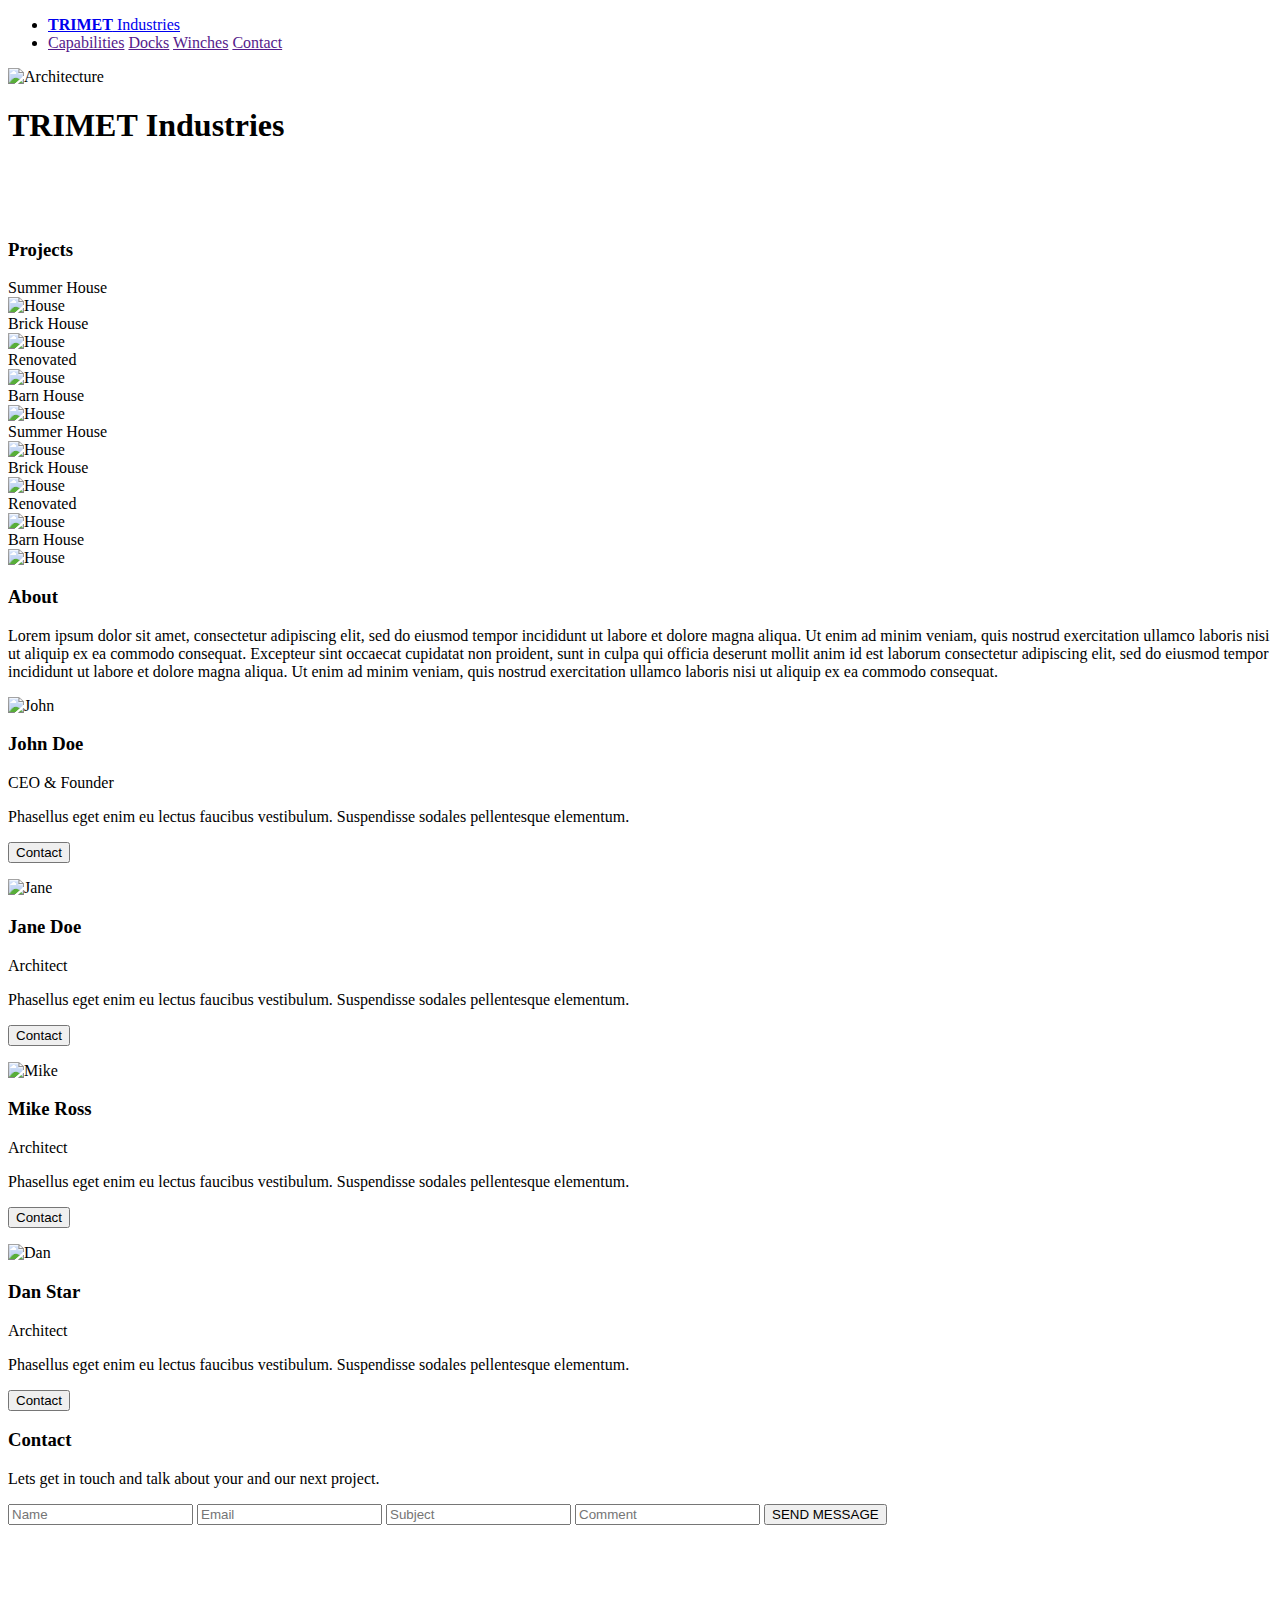
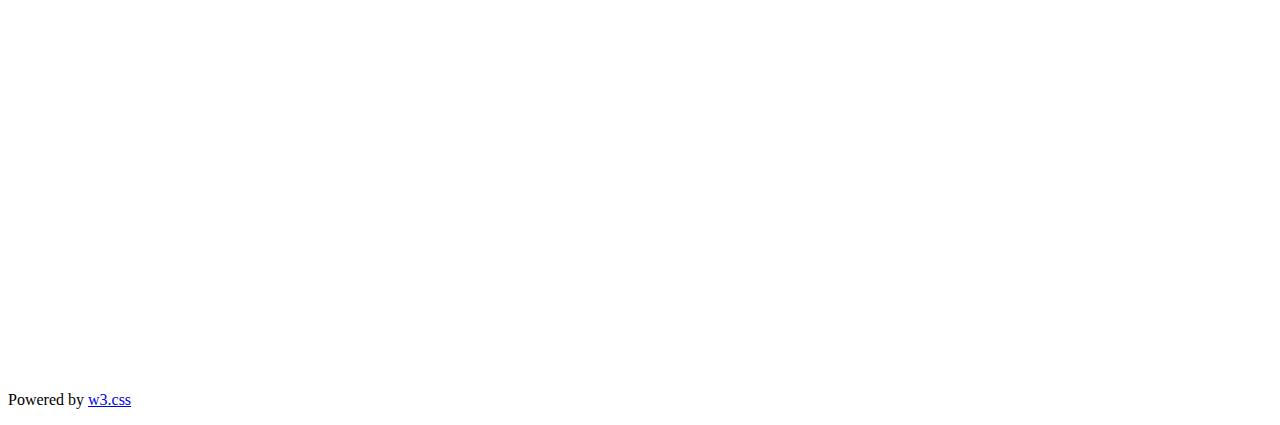
==== index.html @ 1dc971b7 "New home" ====
<!DOCTYPE html>
<html>
<title>TRIMET Industries</title>
<meta charset="UTF-8">
<meta name="viewport" content="width=device-width, initial-scale=1">
<link rel="stylesheet" href="http://www.w3schools.com/lib/w3.css">

<body>
    <!-- Navbar (sit on top) -->
    <div class="w3-top">
        <ul class="w3-navbar w3-white w3-wide w3-padding-8 w3-card-2">
            <li>
                <a href="index.html" class="w3-margin-left"><b class="w3-padding w3-black w3-opacity-min">TRIMET</b> Industries</a>
            </li>
            <!-- Float links to the right. Hide them on small screens -->
            <li class="w3-right w3-hide-small">
                <a href="" class="w3-left">Capabilities</a>
                <a href="" class="w3-left">Docks</a>
                <a href="" class="w3-left">Winches</a>
                <a href="" class="w3-left w3-margin-right">Contact</a>
            </li>
        </ul>
    </div>
    <!-- Header -->
    <header class="w3-display-container w3-content w3-wide" style="max-width:1500px;" id="home">
        <img class="w3-image" src="http://www.buildingekart.com/media/catalog/category/stock-photo-stack-of-steel-reinforcement-rods-for-construction-background-selective-focus-198948719_4.jpg" alt="Architecture" width="1500" height="800">
        <div class="w3-display-middle w3-margin-top w3-center">
            <h1 class="w3-xxlarge w3-text-white"><span class="w3-padding w3-black w3-opacity-min"><b>TRIMET</b></span> <span class="w3-hide-small w3-text-light-grey">Industries</span></h1>
            <p style="color: white">TRIMET IS COMMITTED TO MEETING, AND EXCEEDING ALL OF YOUR MANUFACTURING AND FABRICATION NEEDS THROUGH KNOWLEDGE AND EXPERIENCE! WE ARE DEDICATED TO PROVIDING ALL OF OUR CUSTOMERS WITH "QUALITY RIGHT ON TIME" BY PRODUCING AMERICAN-MADE PRODUCTS DESIGNED AND BUILT TO LAST.</p>
        </div>
    </header>
    <!-- Page content -->
    <div class="w3-content w3-padding" style="max-width:1564px">
        <!-- Project Section -->
        <div class="w3-container w3-padding-32" id="projects">
            <h3 class="w3-border-bottom w3-border-light-grey w3-padding-12">Projects</h3>
        </div>
        <div class="w3-row-padding">
            <div class="w3-col l3 m6 w3-margin-bottom">
                <div class="w3-display-container">
                    <div class="w3-display-topleft w3-black w3-padding">Summer House</div>
                    <img src="/w3images/house5.jpg" alt="House" style="width:100%">
                </div>
            </div>
            <div class="w3-col l3 m6 w3-margin-bottom">
                <div class="w3-display-container">
                    <div class="w3-display-topleft w3-black w3-padding">Brick House</div>
                    <img src="/w3images/house2.jpg" alt="House" style="width:100%">
                </div>
            </div>
            <div class="w3-col l3 m6 w3-margin-bottom">
                <div class="w3-display-container">
                    <div class="w3-display-topleft w3-black w3-padding">Renovated</div>
                    <img src="/w3images/house3.jpg" alt="House" style="width:100%">
                </div>
            </div>
            <div class="w3-col l3 m6 w3-margin-bottom">
                <div class="w3-display-container">
                    <div class="w3-display-topleft w3-black w3-padding">Barn House</div>
                    <img src="/w3images/house4.jpg" alt="House" style="width:100%">
                </div>
            </div>
        </div>
        <div class="w3-row-padding">
            <div class="w3-col l3 m6 w3-margin-bottom">
                <div class="w3-display-container">
                    <div class="w3-display-topleft w3-black w3-padding">Summer House</div>
                    <img src="/w3images/house2.jpg" alt="House" style="width:99%">
                </div>
            </div>
            <div class="w3-col l3 m6 w3-margin-bottom">
                <div class="w3-display-container">
                    <div class="w3-display-topleft w3-black w3-padding">Brick House</div>
                    <img src="/w3images/house5.jpg" alt="House" style="width:99%">
                </div>
            </div>
            <div class="w3-col l3 m6 w3-margin-bottom">
                <div class="w3-display-container">
                    <div class="w3-display-topleft w3-black w3-padding">Renovated</div>
                    <img src="/w3images/house4.jpg" alt="House" style="width:99%">
                </div>
            </div>
            <div class="w3-col l3 m6 w3-margin-bottom">
                <div class="w3-display-container">
                    <div class="w3-display-topleft w3-black w3-padding">Barn House</div>
                    <img src="/w3images/house3.jpg" alt="House" style="width:99%">
                </div>
            </div>
        </div>
        <!-- About Section -->
        <div class="w3-container w3-padding-32" id="about">
            <h3 class="w3-border-bottom w3-border-light-grey w3-padding-12">About</h3>
            <p>Lorem ipsum dolor sit amet, consectetur adipiscing elit, sed do eiusmod tempor incididunt ut labore et dolore magna aliqua. Ut enim ad minim veniam, quis nostrud exercitation ullamco laboris nisi ut aliquip ex ea commodo consequat. Excepteur sint occaecat cupidatat non proident, sunt in culpa qui officia deserunt mollit anim id est laborum consectetur adipiscing elit, sed do eiusmod tempor incididunt ut labore et dolore magna aliqua. Ut enim ad minim veniam, quis nostrud exercitation ullamco laboris nisi ut aliquip ex ea commodo consequat.
            </p>
        </div>
        <div class="w3-row-padding w3-grayscale">
            <div class="w3-col l3 m6 w3-margin-bottom">
                <img src="/w3images/team2.jpg" alt="John" style="width:100%">
                <h3>John Doe</h3>
                <p class="w3-opacity">CEO & Founder</p>
                <p>Phasellus eget enim eu lectus faucibus vestibulum. Suspendisse sodales pellentesque elementum.</p>
                <p>
                    <button class="w3-btn-block">Contact</button>
                </p>
            </div>
            <div class="w3-col l3 m6 w3-margin-bottom">
                <img src="/w3images/team1.jpg" alt="Jane" style="width:100%">
                <h3>Jane Doe</h3>
                <p class="w3-opacity">Architect</p>
                <p>Phasellus eget enim eu lectus faucibus vestibulum. Suspendisse sodales pellentesque elementum.</p>
                <p>
                    <button class="w3-btn-block">Contact</button>
                </p>
            </div>
            <div class="w3-col l3 m6 w3-margin-bottom">
                <img src="/w3images/team3.jpg" alt="Mike" style="width:100%">
                <h3>Mike Ross</h3>
                <p class="w3-opacity">Architect</p>
                <p>Phasellus eget enim eu lectus faucibus vestibulum. Suspendisse sodales pellentesque elementum.</p>
                <p>
                    <button class="w3-btn-block">Contact</button>
                </p>
            </div>
            <div class="w3-col l3 m6 w3-margin-bottom">
                <img src="/w3images/team4.jpg" alt="Dan" style="width:100%">
                <h3>Dan Star</h3>
                <p class="w3-opacity">Architect</p>
                <p>Phasellus eget enim eu lectus faucibus vestibulum. Suspendisse sodales pellentesque elementum.</p>
                <p>
                    <button class="w3-btn-block">Contact</button>
                </p>
            </div>
        </div>
        <!-- Contact Section -->
        <div class="w3-container w3-padding-32" id="contact">
            <h3 class="w3-border-bottom w3-border-light-grey w3-padding-12">Contact</h3>
            <p>Lets get in touch and talk about your and our next project.</p>
            <form action="form.asp" target="_blank">
                <input class="w3-input" type="text" placeholder="Name" required name="Name">
                <input class="w3-input w3-section" type="text" placeholder="Email" required name="Email">
                <input class="w3-input w3-section" type="text" placeholder="Subject" required name="Subject">
                <input class="w3-input w3-section" type="text" placeholder="Comment" required name="Comment">
                <button class="w3-btn w3-section" type="submit">
                    <i class="fa fa-paper-plane"></i> SEND MESSAGE
                </button>
            </form>
        </div>
        <!-- End page content -->
    </div>
    <!-- Google Map -->
    <div id="googleMap" class="w3-grayscale" style="width:100%;height:450px;"></div>
    <!-- Footer -->
    <footer class="w3-center w3-black w3-padding-16">
        <p>Powered by <a href="http://www.w3schools.com/w3css/default.asp" title="W3.CSS" target="_blank" class="w3-hover-text-green">w3.css</a></p>
    </footer>
    <!-- Add Google Maps -->
    <script src="https://maps.googleapis.com/maps/api/js"></script>
    <script>
    // Google Map Location
    var myCenter = new google.maps.LatLng(41.878114, -87.629798);

    function initialize() {
        var mapProp = {
            center: myCenter,
            zoom: 12,
            scrollwheel: false,
            draggable: false,
            mapTypeId: google.maps.MapTypeId.ROADMAP
        };

        var map = new google.maps.Map(document.getElementById("googleMap"), mapProp);

        var marker = new google.maps.Marker({
            position: myCenter,
        });

        marker.setMap(map);
    }

    google.maps.event.addDomListener(window, 'load', initialize);
    </script>
</body>

</html>
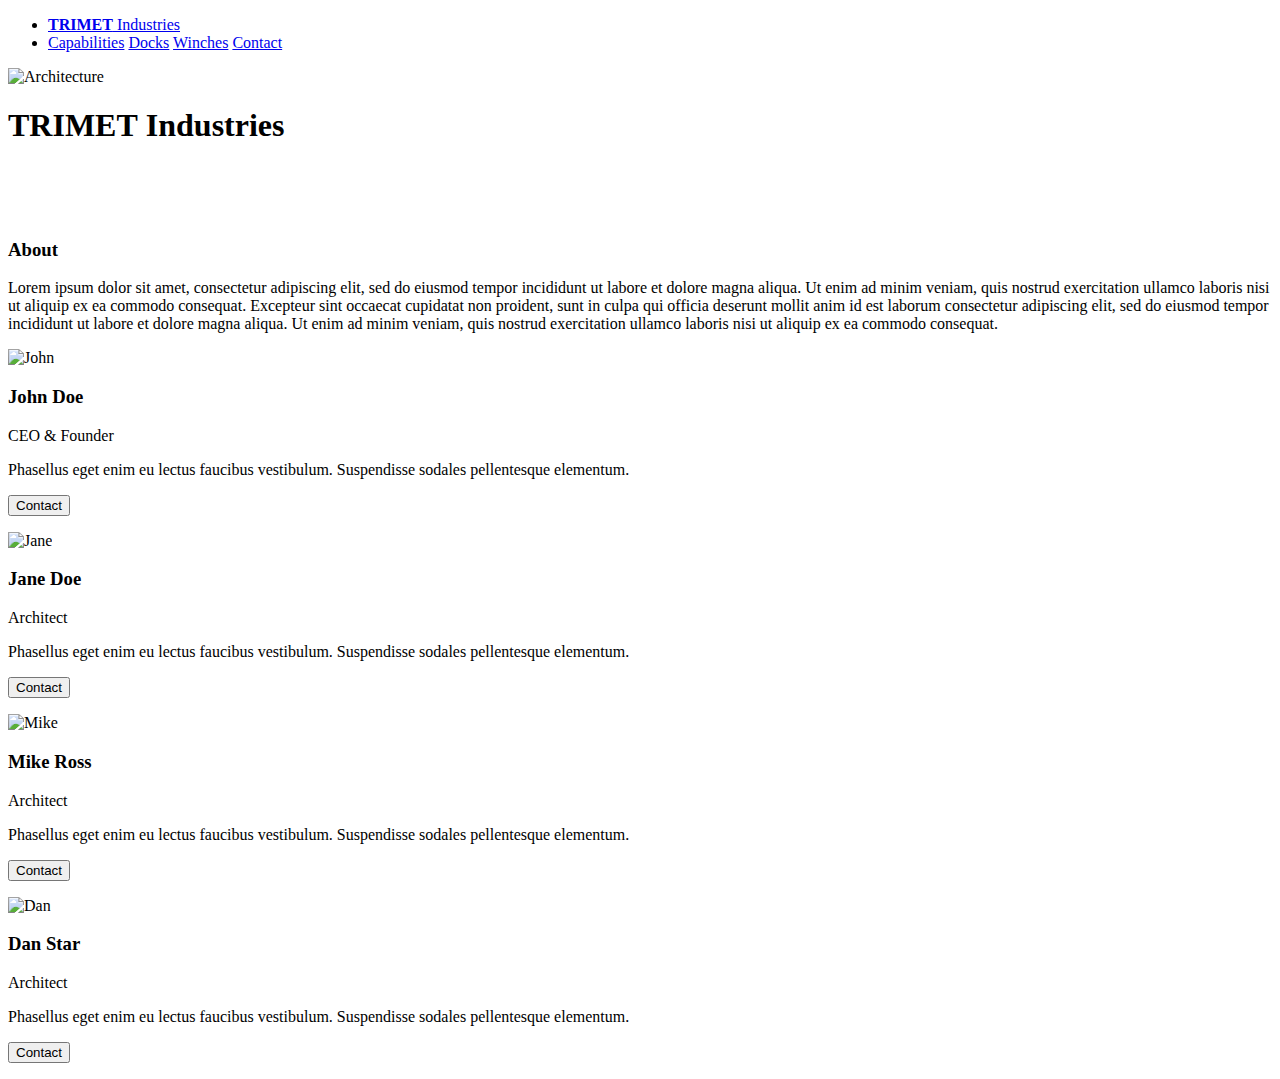
==== commit e1955f41: "added all pages" ====
--- a/index.html
+++ b/index.html
@@ -14,10 +14,10 @@
             </li>
             <!-- Float links to the right. Hide them on small screens -->
             <li class="w3-right w3-hide-small">
-                <a href="" class="w3-left">Capabilities</a>
-                <a href="" class="w3-left">Docks</a>
-                <a href="" class="w3-left">Winches</a>
-                <a href="" class="w3-left w3-margin-right">Contact</a>
+                <a href="capabilities.html" class="w3-left">Capabilities</a>
+                <a href="docks.html" class="w3-left">Docks</a>
+                <a href="winches.html" class="w3-left">Winches</a>
+                <a href="contact.html" class="w3-left w3-margin-right">Contact</a>
             </li>
         </ul>
     </div>
@@ -29,156 +29,50 @@
             <p style="color: white">TRIMET IS COMMITTED TO MEETING, AND EXCEEDING ALL OF YOUR MANUFACTURING AND FABRICATION NEEDS THROUGH KNOWLEDGE AND EXPERIENCE! WE ARE DEDICATED TO PROVIDING ALL OF OUR CUSTOMERS WITH "QUALITY RIGHT ON TIME" BY PRODUCING AMERICAN-MADE PRODUCTS DESIGNED AND BUILT TO LAST.</p>
         </div>
     </header>
-    <!-- Page content -->
-    <div class="w3-content w3-padding" style="max-width:1564px">
-        <!-- Project Section -->
-        <div class="w3-container w3-padding-32" id="projects">
-            <h3 class="w3-border-bottom w3-border-light-grey w3-padding-12">Projects</h3>
-        </div>
-        <div class="w3-row-padding">
-            <div class="w3-col l3 m6 w3-margin-bottom">
-                <div class="w3-display-container">
-                    <div class="w3-display-topleft w3-black w3-padding">Summer House</div>
-                    <img src="/w3images/house5.jpg" alt="House" style="width:100%">
-                </div>
-            </div>
-            <div class="w3-col l3 m6 w3-margin-bottom">
-                <div class="w3-display-container">
-                    <div class="w3-display-topleft w3-black w3-padding">Brick House</div>
-                    <img src="/w3images/house2.jpg" alt="House" style="width:100%">
-                </div>
-            </div>
-            <div class="w3-col l3 m6 w3-margin-bottom">
-                <div class="w3-display-container">
-                    <div class="w3-display-topleft w3-black w3-padding">Renovated</div>
-                    <img src="/w3images/house3.jpg" alt="House" style="width:100%">
-                </div>
-            </div>
-            <div class="w3-col l3 m6 w3-margin-bottom">
-                <div class="w3-display-container">
-                    <div class="w3-display-topleft w3-black w3-padding">Barn House</div>
-                    <img src="/w3images/house4.jpg" alt="House" style="width:100%">
-                </div>
-            </div>
-        </div>
-        <div class="w3-row-padding">
-            <div class="w3-col l3 m6 w3-margin-bottom">
-                <div class="w3-display-container">
-                    <div class="w3-display-topleft w3-black w3-padding">Summer House</div>
-                    <img src="/w3images/house2.jpg" alt="House" style="width:99%">
-                </div>
-            </div>
-            <div class="w3-col l3 m6 w3-margin-bottom">
-                <div class="w3-display-container">
-                    <div class="w3-display-topleft w3-black w3-padding">Brick House</div>
-                    <img src="/w3images/house5.jpg" alt="House" style="width:99%">
-                </div>
-            </div>
-            <div class="w3-col l3 m6 w3-margin-bottom">
-                <div class="w3-display-container">
-                    <div class="w3-display-topleft w3-black w3-padding">Renovated</div>
-                    <img src="/w3images/house4.jpg" alt="House" style="width:99%">
-                </div>
-            </div>
-            <div class="w3-col l3 m6 w3-margin-bottom">
-                <div class="w3-display-container">
-                    <div class="w3-display-topleft w3-black w3-padding">Barn House</div>
-                    <img src="/w3images/house3.jpg" alt="House" style="width:99%">
-                </div>
-            </div>
-        </div>
-        <!-- About Section -->
-        <div class="w3-container w3-padding-32" id="about">
-            <h3 class="w3-border-bottom w3-border-light-grey w3-padding-12">About</h3>
-            <p>Lorem ipsum dolor sit amet, consectetur adipiscing elit, sed do eiusmod tempor incididunt ut labore et dolore magna aliqua. Ut enim ad minim veniam, quis nostrud exercitation ullamco laboris nisi ut aliquip ex ea commodo consequat. Excepteur sint occaecat cupidatat non proident, sunt in culpa qui officia deserunt mollit anim id est laborum consectetur adipiscing elit, sed do eiusmod tempor incididunt ut labore et dolore magna aliqua. Ut enim ad minim veniam, quis nostrud exercitation ullamco laboris nisi ut aliquip ex ea commodo consequat.
+    <!-- About Section -->
+    <div class="w3-container w3-padding-32" id="about">
+        <h3 class="w3-border-bottom w3-border-light-grey w3-padding-12">About</h3>
+        <p>Lorem ipsum dolor sit amet, consectetur adipiscing elit, sed do eiusmod tempor incididunt ut labore et dolore magna aliqua. Ut enim ad minim veniam, quis nostrud exercitation ullamco laboris nisi ut aliquip ex ea commodo consequat. Excepteur sint occaecat cupidatat non proident, sunt in culpa qui officia deserunt mollit anim id est laborum consectetur adipiscing elit, sed do eiusmod tempor incididunt ut labore et dolore magna aliqua. Ut enim ad minim veniam, quis nostrud exercitation ullamco laboris nisi ut aliquip ex ea commodo consequat.
+        </p>
+    </div>
+    <div class="w3-row-padding w3-grayscale">
+        <div class="w3-col l3 m6 w3-margin-bottom">
+            <img src="/w3images/team2.jpg" alt="John" style="width:100%">
+            <h3>John Doe</h3>
+            <p class="w3-opacity">CEO & Founder</p>
+            <p>Phasellus eget enim eu lectus faucibus vestibulum. Suspendisse sodales pellentesque elementum.</p>
+            <p>
+                <button class="w3-btn-block">Contact</button>
             </p>
         </div>
-        <div class="w3-row-padding w3-grayscale">
-            <div class="w3-col l3 m6 w3-margin-bottom">
-                <img src="/w3images/team2.jpg" alt="John" style="width:100%">
-                <h3>John Doe</h3>
-                <p class="w3-opacity">CEO & Founder</p>
-                <p>Phasellus eget enim eu lectus faucibus vestibulum. Suspendisse sodales pellentesque elementum.</p>
-                <p>
-                    <button class="w3-btn-block">Contact</button>
-                </p>
-            </div>
-            <div class="w3-col l3 m6 w3-margin-bottom">
-                <img src="/w3images/team1.jpg" alt="Jane" style="width:100%">
-                <h3>Jane Doe</h3>
-                <p class="w3-opacity">Architect</p>
-                <p>Phasellus eget enim eu lectus faucibus vestibulum. Suspendisse sodales pellentesque elementum.</p>
-                <p>
-                    <button class="w3-btn-block">Contact</button>
-                </p>
-            </div>
-            <div class="w3-col l3 m6 w3-margin-bottom">
-                <img src="/w3images/team3.jpg" alt="Mike" style="width:100%">
-                <h3>Mike Ross</h3>
-                <p class="w3-opacity">Architect</p>
-                <p>Phasellus eget enim eu lectus faucibus vestibulum. Suspendisse sodales pellentesque elementum.</p>
-                <p>
-                    <button class="w3-btn-block">Contact</button>
-                </p>
-            </div>
-            <div class="w3-col l3 m6 w3-margin-bottom">
-                <img src="/w3images/team4.jpg" alt="Dan" style="width:100%">
-                <h3>Dan Star</h3>
-                <p class="w3-opacity">Architect</p>
-                <p>Phasellus eget enim eu lectus faucibus vestibulum. Suspendisse sodales pellentesque elementum.</p>
-                <p>
-                    <button class="w3-btn-block">Contact</button>
-                </p>
-            </div>
+        <div class="w3-col l3 m6 w3-margin-bottom">
+            <img src="/w3images/team1.jpg" alt="Jane" style="width:100%">
+            <h3>Jane Doe</h3>
+            <p class="w3-opacity">Architect</p>
+            <p>Phasellus eget enim eu lectus faucibus vestibulum. Suspendisse sodales pellentesque elementum.</p>
+            <p>
+                <button class="w3-btn-block">Contact</button>
+            </p>
         </div>
-        <!-- Contact Section -->
-        <div class="w3-container w3-padding-32" id="contact">
-            <h3 class="w3-border-bottom w3-border-light-grey w3-padding-12">Contact</h3>
-            <p>Lets get in touch and talk about your and our next project.</p>
-            <form action="form.asp" target="_blank">
-                <input class="w3-input" type="text" placeholder="Name" required name="Name">
-                <input class="w3-input w3-section" type="text" placeholder="Email" required name="Email">
-                <input class="w3-input w3-section" type="text" placeholder="Subject" required name="Subject">
-                <input class="w3-input w3-section" type="text" placeholder="Comment" required name="Comment">
-                <button class="w3-btn w3-section" type="submit">
-                    <i class="fa fa-paper-plane"></i> SEND MESSAGE
-                </button>
-            </form>
+        <div class="w3-col l3 m6 w3-margin-bottom">
+            <img src="/w3images/team3.jpg" alt="Mike" style="width:100%">
+            <h3>Mike Ross</h3>
+            <p class="w3-opacity">Architect</p>
+            <p>Phasellus eget enim eu lectus faucibus vestibulum. Suspendisse sodales pellentesque elementum.</p>
+            <p>
+                <button class="w3-btn-block">Contact</button>
+            </p>
         </div>
-        <!-- End page content -->
+        <div class="w3-col l3 m6 w3-margin-bottom">
+            <img src="/w3images/team4.jpg" alt="Dan" style="width:100%">
+            <h3>Dan Star</h3>
+            <p class="w3-opacity">Architect</p>
+            <p>Phasellus eget enim eu lectus faucibus vestibulum. Suspendisse sodales pellentesque elementum.</p>
+            <p>
+                <button class="w3-btn-block">Contact</button>
+            </p>
+        </div>
     </div>
-    <!-- Google Map -->
-    <div id="googleMap" class="w3-grayscale" style="width:100%;height:450px;"></div>
-    <!-- Footer -->
-    <footer class="w3-center w3-black w3-padding-16">
-        <p>Powered by <a href="http://www.w3schools.com/w3css/default.asp" title="W3.CSS" target="_blank" class="w3-hover-text-green">w3.css</a></p>
-    </footer>
-    <!-- Add Google Maps -->
-    <script src="https://maps.googleapis.com/maps/api/js"></script>
-    <script>
-    // Google Map Location
-    var myCenter = new google.maps.LatLng(41.878114, -87.629798);
-
-    function initialize() {
-        var mapProp = {
-            center: myCenter,
-            zoom: 12,
-            scrollwheel: false,
-            draggable: false,
-            mapTypeId: google.maps.MapTypeId.ROADMAP
-        };
-
-        var map = new google.maps.Map(document.getElementById("googleMap"), mapProp);
-
-        var marker = new google.maps.Marker({
-            position: myCenter,
-        });
-
-        marker.setMap(map);
-    }
-
-    google.maps.event.addDomListener(window, 'load', initialize);
-    </script>
 </body>
 
 </html>
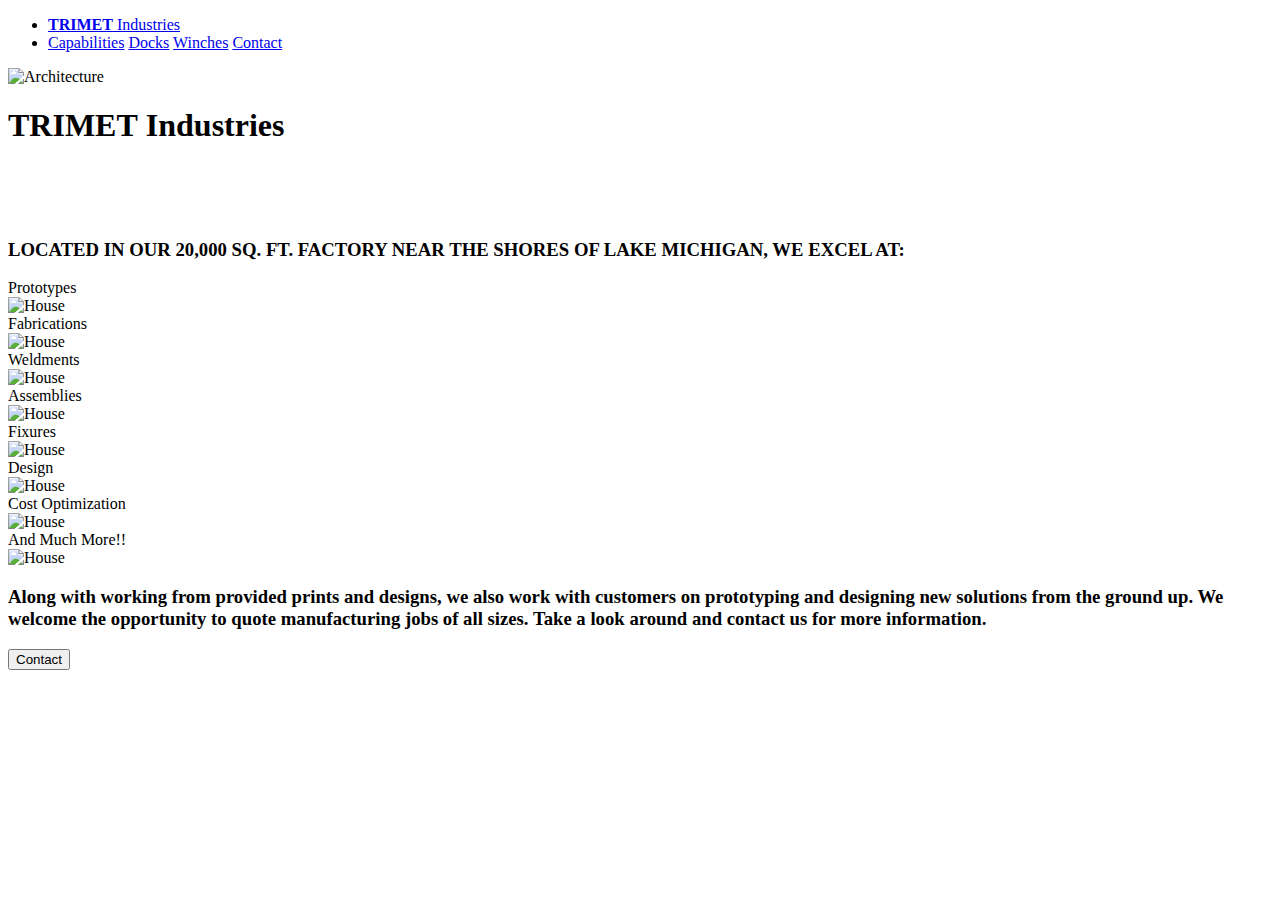
==== commit d5eec167: "home page + contact page work" ====
--- a/index.html
+++ b/index.html
@@ -4,6 +4,11 @@
 <meta charset="UTF-8">
 <meta name="viewport" content="width=device-width, initial-scale=1">
 <link rel="stylesheet" href="http://www.w3schools.com/lib/w3.css">
+<style>
+.align{
+    text-align: center;
+}
+</style>
 
 <body>
     <!-- Navbar (sit on top) -->
@@ -22,57 +27,84 @@
         </ul>
     </div>
     <!-- Header -->
-    <header class="w3-display-container w3-content w3-wide" style="max-width:1500px;" id="home">
+    <header class="w3-display-container w3-content w3-wide" style="max-width:1500px;">
         <img class="w3-image" src="http://www.buildingekart.com/media/catalog/category/stock-photo-stack-of-steel-reinforcement-rods-for-construction-background-selective-focus-198948719_4.jpg" alt="Architecture" width="1500" height="800">
         <div class="w3-display-middle w3-margin-top w3-center">
             <h1 class="w3-xxlarge w3-text-white"><span class="w3-padding w3-black w3-opacity-min"><b>TRIMET</b></span> <span class="w3-hide-small w3-text-light-grey">Industries</span></h1>
             <p style="color: white">TRIMET IS COMMITTED TO MEETING, AND EXCEEDING ALL OF YOUR MANUFACTURING AND FABRICATION NEEDS THROUGH KNOWLEDGE AND EXPERIENCE! WE ARE DEDICATED TO PROVIDING ALL OF OUR CUSTOMERS WITH "QUALITY RIGHT ON TIME" BY PRODUCING AMERICAN-MADE PRODUCTS DESIGNED AND BUILT TO LAST.</p>
         </div>
     </header>
-    <!-- About Section -->
-    <div class="w3-container w3-padding-32" id="about">
-        <h3 class="w3-border-bottom w3-border-light-grey w3-padding-12">About</h3>
-        <p>Lorem ipsum dolor sit amet, consectetur adipiscing elit, sed do eiusmod tempor incididunt ut labore et dolore magna aliqua. Ut enim ad minim veniam, quis nostrud exercitation ullamco laboris nisi ut aliquip ex ea commodo consequat. Excepteur sint occaecat cupidatat non proident, sunt in culpa qui officia deserunt mollit anim id est laborum consectetur adipiscing elit, sed do eiusmod tempor incididunt ut labore et dolore magna aliqua. Ut enim ad minim veniam, quis nostrud exercitation ullamco laboris nisi ut aliquip ex ea commodo consequat.
-        </p>
+    <!-- Page content -->
+    <div class="w3-content w3-padding" style="max-width:1564px">
+        <!-- Project Section -->
+        <div class="w3-container w3-padding-32" id="projects">
+            <h3 class="w3-border-bottom w3-border-light-grey w3-padding-12">LOCATED IN OUR 20,000 SQ. FT. FACTORY NEAR THE SHORES OF LAKE MICHIGAN, WE EXCEL AT:</h3>
+        </div>
+        <div class="w3-row-padding">
+            <div class="w3-col l3 m6 w3-margin-bottom">
+                <div class="w3-display-container">
+                    <div class="w3-display-topleft w3-black w3-padding">Prototypes</div>
+                    <img src="/w3images/house5.jpg" alt="House" style="width:100%">
+                </div>
+            </div>
+            <div class="w3-col l3 m6 w3-margin-bottom">
+                <div class="w3-display-container">
+                    <div class="w3-display-topleft w3-black w3-padding">Fabrications</div>
+                    <img src="/w3images/house2.jpg" alt="House" style="width:100%">
+                </div>
+            </div>
+            <div class="w3-col l3 m6 w3-margin-bottom">
+                <div class="w3-display-container">
+                    <div class="w3-display-topleft w3-black w3-padding">Weldments</div>
+                    <img src="/w3images/house3.jpg" alt="House" style="width:100%">
+                </div>
+            </div>
+            <div class="w3-col l3 m6 w3-margin-bottom">
+                <div class="w3-display-container">
+                    <div class="w3-display-topleft w3-black w3-padding">Assemblies</div>
+                    <img src="/w3images/house4.jpg" alt="House" style="width:100%">
+                </div>
+            </div>
+        </div>
+        <div class="w3-row-padding">
+            <div class="w3-col l3 m6 w3-margin-bottom">
+                <div class="w3-display-container">
+                    <div class="w3-display-topleft w3-black w3-padding">Fixures</div>
+                    <img src="/w3images/house2.jpg" alt="House" style="width:99%">
+                </div>
+            </div>
+            <div class="w3-col l3 m6 w3-margin-bottom">
+                <div class="w3-display-container">
+                    <div class="w3-display-topleft w3-black w3-padding">Design</div>
+                    <img src="/w3images/house5.jpg" alt="House" style="width:99%">
+                </div>
+            </div>
+            <div class="w3-col l3 m6 w3-margin-bottom">
+                <div class="w3-display-container">
+                    <div class="w3-display-topleft w3-black w3-padding">Cost Optimization</div>
+                    <img src="/w3images/house4.jpg" alt="House" style="width:99%">
+                </div>
+            </div>
+            <div class="w3-col l3 m6 w3-margin-bottom">
+                <div class="w3-display-container">
+                    <div class="w3-display-topleft w3-black w3-padding">And Much More!!</div>
+                    <img src="/w3images/house3.jpg" alt="House" style="width:99%">
+                </div>
+            </div>
+        </div>
     </div>
-    <div class="w3-row-padding w3-grayscale">
-        <div class="w3-col l3 m6 w3-margin-bottom">
-            <img src="/w3images/team2.jpg" alt="John" style="width:100%">
-            <h3>John Doe</h3>
-            <p class="w3-opacity">CEO & Founder</p>
-            <p>Phasellus eget enim eu lectus faucibus vestibulum. Suspendisse sodales pellentesque elementum.</p>
-            <p>
-                <button class="w3-btn-block">Contact</button>
-            </p>
-        </div>
-        <div class="w3-col l3 m6 w3-margin-bottom">
-            <img src="/w3images/team1.jpg" alt="Jane" style="width:100%">
-            <h3>Jane Doe</h3>
-            <p class="w3-opacity">Architect</p>
-            <p>Phasellus eget enim eu lectus faucibus vestibulum. Suspendisse sodales pellentesque elementum.</p>
-            <p>
-                <button class="w3-btn-block">Contact</button>
-            </p>
-        </div>
-        <div class="w3-col l3 m6 w3-margin-bottom">
-            <img src="/w3images/team3.jpg" alt="Mike" style="width:100%">
-            <h3>Mike Ross</h3>
-            <p class="w3-opacity">Architect</p>
-            <p>Phasellus eget enim eu lectus faucibus vestibulum. Suspendisse sodales pellentesque elementum.</p>
-            <p>
-                <button class="w3-btn-block">Contact</button>
-            </p>
-        </div>
-        <div class="w3-col l3 m6 w3-margin-bottom">
-            <img src="/w3images/team4.jpg" alt="Dan" style="width:100%">
-            <h3>Dan Star</h3>
-            <p class="w3-opacity">Architect</p>
-            <p>Phasellus eget enim eu lectus faucibus vestibulum. Suspendisse sodales pellentesque elementum.</p>
-            <p>
-                <button class="w3-btn-block">Contact</button>
-            </p>
+    <div class="w3-content w3-padding" style="max-width:1564px">
+        <!-- Project Section -->
+        <div class="w3-container w3-padding-32" id="projects">
+            <h3 class="w3-border-top w3-border-light-grey  w3-padding-12 w3-center">Along with working from provided prints and designs, we also work with customers on prototyping and designing new solutions from the ground up. We welcome the opportunity to quote manufacturing jobs of all sizes. Take a look around and contact us for more information.</h3>
+            <button onclick="toContact()" class="w3-border-bottom w3-btn align">Contact</button>
         </div>
     </div>
 </body>
+<script>
+    function toContact() {
+        window.open("contact.html", "_self");
+    }
+</script>
 
 </html>
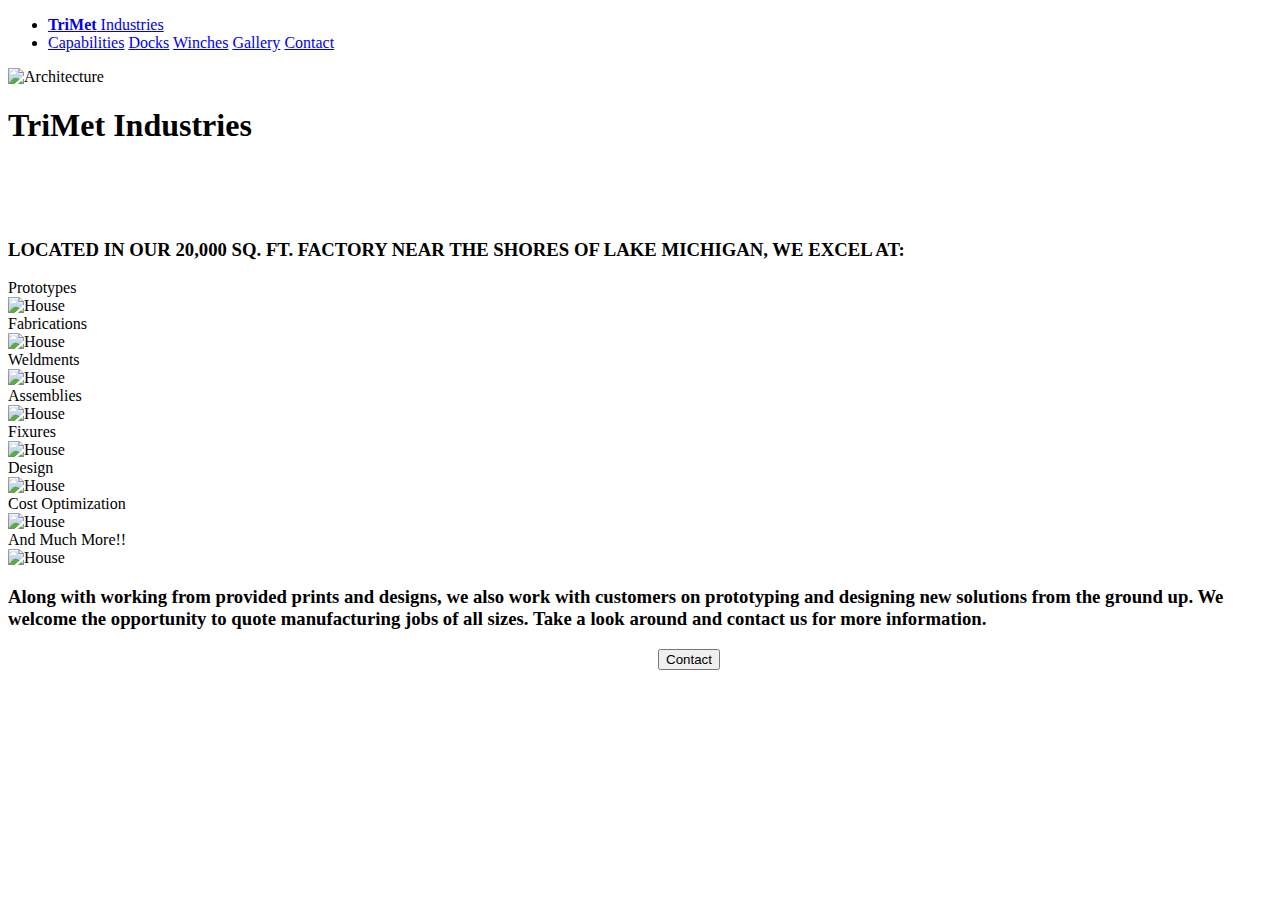
==== commit 5d9a837a: "Several Different changes" ====
--- a/index.html
+++ b/index.html
@@ -1,12 +1,12 @@
 <!DOCTYPE html>
 <html>
-<title>TRIMET Industries</title>
+<title>TriMet Industries</title>
 <meta charset="UTF-8">
 <meta name="viewport" content="width=device-width, initial-scale=1">
 <link rel="stylesheet" href="http://www.w3schools.com/lib/w3.css">
 <style>
-.align{
-    text-align: center;
+.margin-contactbutton {
+    margin-left: 650px;
 }
 </style>
 
@@ -15,13 +15,14 @@
     <div class="w3-top">
         <ul class="w3-navbar w3-white w3-wide w3-padding-8 w3-card-2">
             <li>
-                <a href="index.html" class="w3-margin-left"><b class="w3-padding w3-black w3-opacity-min">TRIMET</b> Industries</a>
+                <a href="index.html" class="w3-margin-left"><b class="w3-padding w3-black w3-opacity-min">TriMet</b> Industries</a>
             </li>
             <!-- Float links to the right. Hide them on small screens -->
             <li class="w3-right w3-hide-small">
                 <a href="capabilities.html" class="w3-left">Capabilities</a>
                 <a href="docks.html" class="w3-left">Docks</a>
                 <a href="winches.html" class="w3-left">Winches</a>
+                <a href="gallery.html" class="w3-left">Gallery</a>
                 <a href="contact.html" class="w3-left w3-margin-right">Contact</a>
             </li>
         </ul>
@@ -30,7 +31,7 @@
     <header class="w3-display-container w3-content w3-wide" style="max-width:1500px;">
         <img class="w3-image" src="http://www.buildingekart.com/media/catalog/category/stock-photo-stack-of-steel-reinforcement-rods-for-construction-background-selective-focus-198948719_4.jpg" alt="Architecture" width="1500" height="800">
         <div class="w3-display-middle w3-margin-top w3-center">
-            <h1 class="w3-xxlarge w3-text-white"><span class="w3-padding w3-black w3-opacity-min"><b>TRIMET</b></span> <span class="w3-hide-small w3-text-light-grey">Industries</span></h1>
+            <h1 class="w3-xxlarge w3-text-white"><span class="w3-padding w3-black w3-opacity-min"><b>TriMet</b></span> <span class="w3-hide-small w3-text-light-grey">Industries</span></h1>
             <p style="color: white">TRIMET IS COMMITTED TO MEETING, AND EXCEEDING ALL OF YOUR MANUFACTURING AND FABRICATION NEEDS THROUGH KNOWLEDGE AND EXPERIENCE! WE ARE DEDICATED TO PROVIDING ALL OF OUR CUSTOMERS WITH "QUALITY RIGHT ON TIME" BY PRODUCING AMERICAN-MADE PRODUCTS DESIGNED AND BUILT TO LAST.</p>
         </div>
     </header>
@@ -44,52 +45,47 @@
             <div class="w3-col l3 m6 w3-margin-bottom">
                 <div class="w3-display-container">
                     <div class="w3-display-topleft w3-black w3-padding">Prototypes</div>
-                    <img src="/w3images/house5.jpg" alt="House" style="width:100%">
+                    <img src="http://cdn.wonderfulengineering.com/wp-content/uploads/2014/03/engineering-pictures-8.jpg" alt="House" style="width:100%; height: 332px">
                 </div>
             </div>
             <div class="w3-col l3 m6 w3-margin-bottom">
                 <div class="w3-display-container">
                     <div class="w3-display-topleft w3-black w3-padding">Fabrications</div>
-                    <img src="/w3images/house2.jpg" alt="House" style="width:100%">
+                    <img src="http://cdn.wonderfulengineering.com/wp-content/uploads/2014/03/engineering-pictures-8.jpg" alt="House" style="width:100%; height: 332px">
                 </div>
             </div>
             <div class="w3-col l3 m6 w3-margin-bottom">
                 <div class="w3-display-container">
                     <div class="w3-display-topleft w3-black w3-padding">Weldments</div>
-                    <img src="/w3images/house3.jpg" alt="House" style="width:100%">
+                    <img src="http://cdn.wonderfulengineering.com/wp-content/uploads/2014/03/engineering-pictures-8.jpg" alt="House" style="width:100%; height: 332px">
                 </div>
             </div>
             <div class="w3-col l3 m6 w3-margin-bottom">
                 <div class="w3-display-container">
                     <div class="w3-display-topleft w3-black w3-padding">Assemblies</div>
-                    <img src="/w3images/house4.jpg" alt="House" style="width:100%">
-                </div>
+                    <img src="http://cdn.wonderfulengineering.com/wp-content/uploads/2014/03/engineering-pictures-8.jpg" alt="House" style="width:100%; height: 332px"> </div>
             </div>
         </div>
         <div class="w3-row-padding">
             <div class="w3-col l3 m6 w3-margin-bottom">
                 <div class="w3-display-container">
                     <div class="w3-display-topleft w3-black w3-padding">Fixures</div>
-                    <img src="/w3images/house2.jpg" alt="House" style="width:99%">
-                </div>
+                    <img src="http://cdn.wonderfulengineering.com/wp-content/uploads/2014/03/engineering-pictures-8.jpg" alt="House" style="width:100%; height: 332px"> </div>
             </div>
             <div class="w3-col l3 m6 w3-margin-bottom">
                 <div class="w3-display-container">
                     <div class="w3-display-topleft w3-black w3-padding">Design</div>
-                    <img src="/w3images/house5.jpg" alt="House" style="width:99%">
-                </div>
+                    <img src="http://cdn.wonderfulengineering.com/wp-content/uploads/2014/03/engineering-pictures-8.jpg" alt="House" style="width:100%; height: 332px"> </div>
             </div>
             <div class="w3-col l3 m6 w3-margin-bottom">
                 <div class="w3-display-container">
                     <div class="w3-display-topleft w3-black w3-padding">Cost Optimization</div>
-                    <img src="/w3images/house4.jpg" alt="House" style="width:99%">
-                </div>
+                    <img src="http://cdn.wonderfulengineering.com/wp-content/uploads/2014/03/engineering-pictures-8.jpg" alt="House" style="width:100%; height: 332px"> </div>
             </div>
             <div class="w3-col l3 m6 w3-margin-bottom">
                 <div class="w3-display-container">
                     <div class="w3-display-topleft w3-black w3-padding">And Much More!!</div>
-                    <img src="/w3images/house3.jpg" alt="House" style="width:99%">
-                </div>
+                    <img src="http://cdn.wonderfulengineering.com/wp-content/uploads/2014/03/engineering-pictures-8.jpg" alt="House" style="width:100%; height: 332px"> </div>
             </div>
         </div>
     </div>
@@ -97,14 +93,14 @@
         <!-- Project Section -->
         <div class="w3-container w3-padding-32" id="projects">
             <h3 class="w3-border-top w3-border-light-grey  w3-padding-12 w3-center">Along with working from provided prints and designs, we also work with customers on prototyping and designing new solutions from the ground up. We welcome the opportunity to quote manufacturing jobs of all sizes. Take a look around and contact us for more information.</h3>
-            <button onclick="toContact()" class="w3-border-bottom w3-btn align">Contact</button>
+            <button onclick="toContact()" class="w3-border-bottom w3-btn margin-contactbutton">Contact</button>
         </div>
     </div>
 </body>
 <script>
-    function toContact() {
-        window.open("contact.html", "_self");
-    }
+function toContact() {
+    window.open("contact.html", "_self");
+}
 </script>
 
 </html>
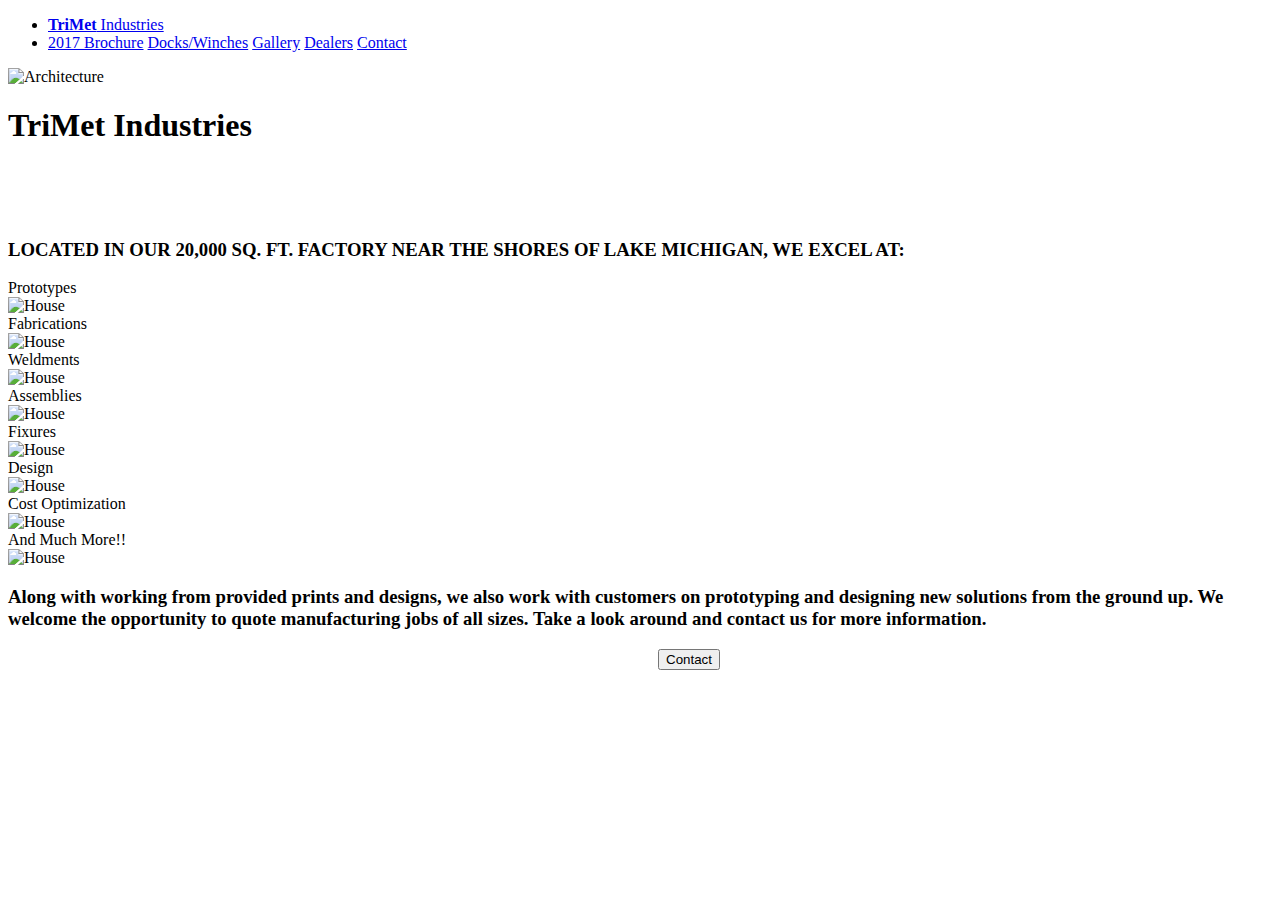
==== commit 9d9e3f05: "Major changes all over" ====
--- a/index.html
+++ b/index.html
@@ -19,10 +19,10 @@
             </li>
             <!-- Float links to the right. Hide them on small screens -->
             <li class="w3-right w3-hide-small">
-                <a href="capabilities.html" class="w3-left">Capabilities</a>
-                <a href="docks.html" class="w3-left">Docks</a>
-                <a href="winches.html" class="w3-left">Winches</a>
+                <a href="brochure.html" class="w3-left">2017 Brochure</a>
+                <a href="docks-winches.html" class="w3-left">Docks/Winches</a>
                 <a href="gallery.html" class="w3-left">Gallery</a>
+                <a href="dealers.html" class="w3-left">Dealers</a>
                 <a href="contact.html" class="w3-left w3-margin-right">Contact</a>
             </li>
         </ul>
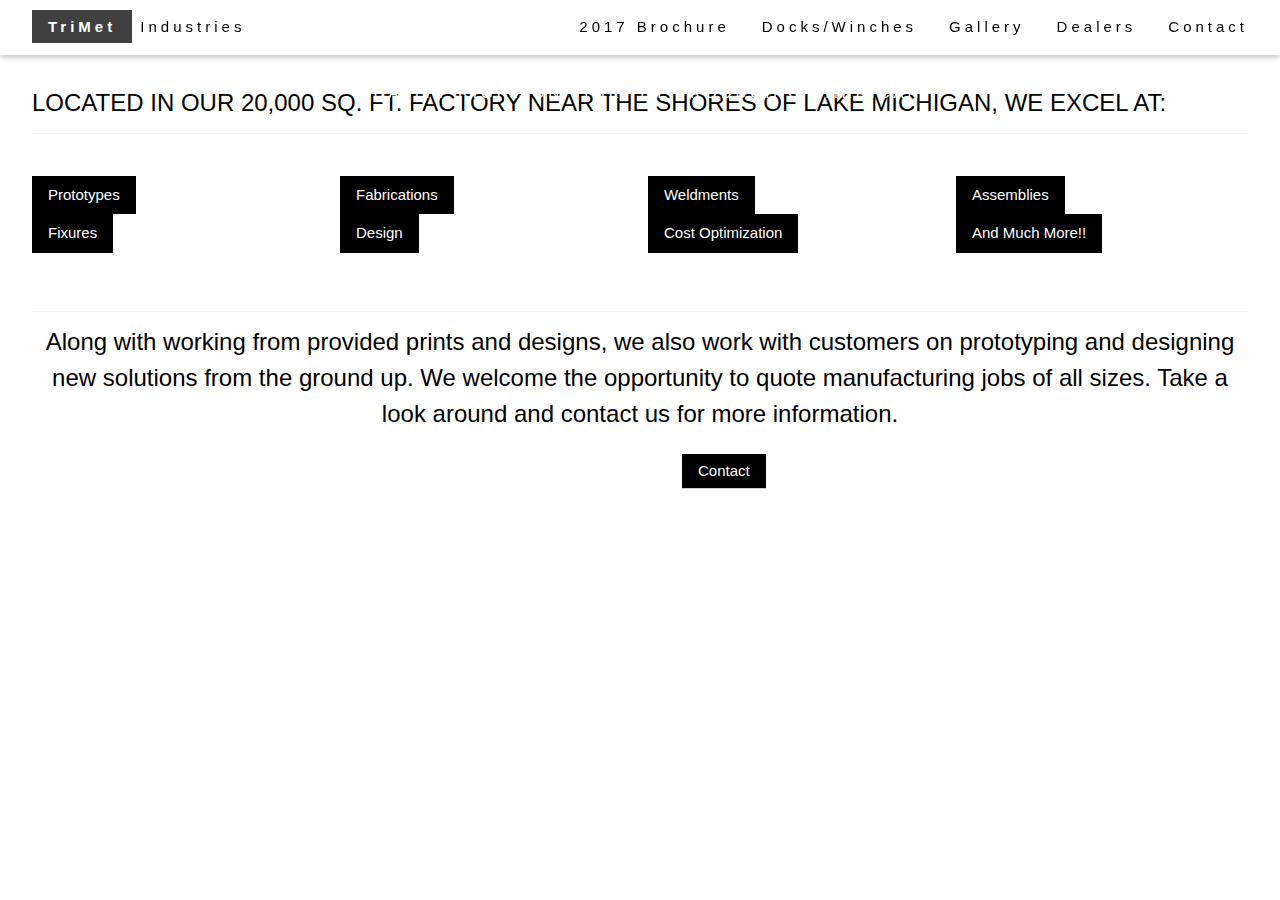
==== commit 456d58f3: "Yo" ====
--- a/index.html
+++ b/index.html
@@ -3,7 +3,7 @@
 <title>TriMet Industries</title>
 <meta charset="UTF-8">
 <meta name="viewport" content="width=device-width, initial-scale=1">
-<link rel="stylesheet" href="http://www.w3schools.com/lib/w3.css">
+<link rel="stylesheet" href="w3.css">
 <style>
 .margin-contactbutton {
     margin-left: 650px;
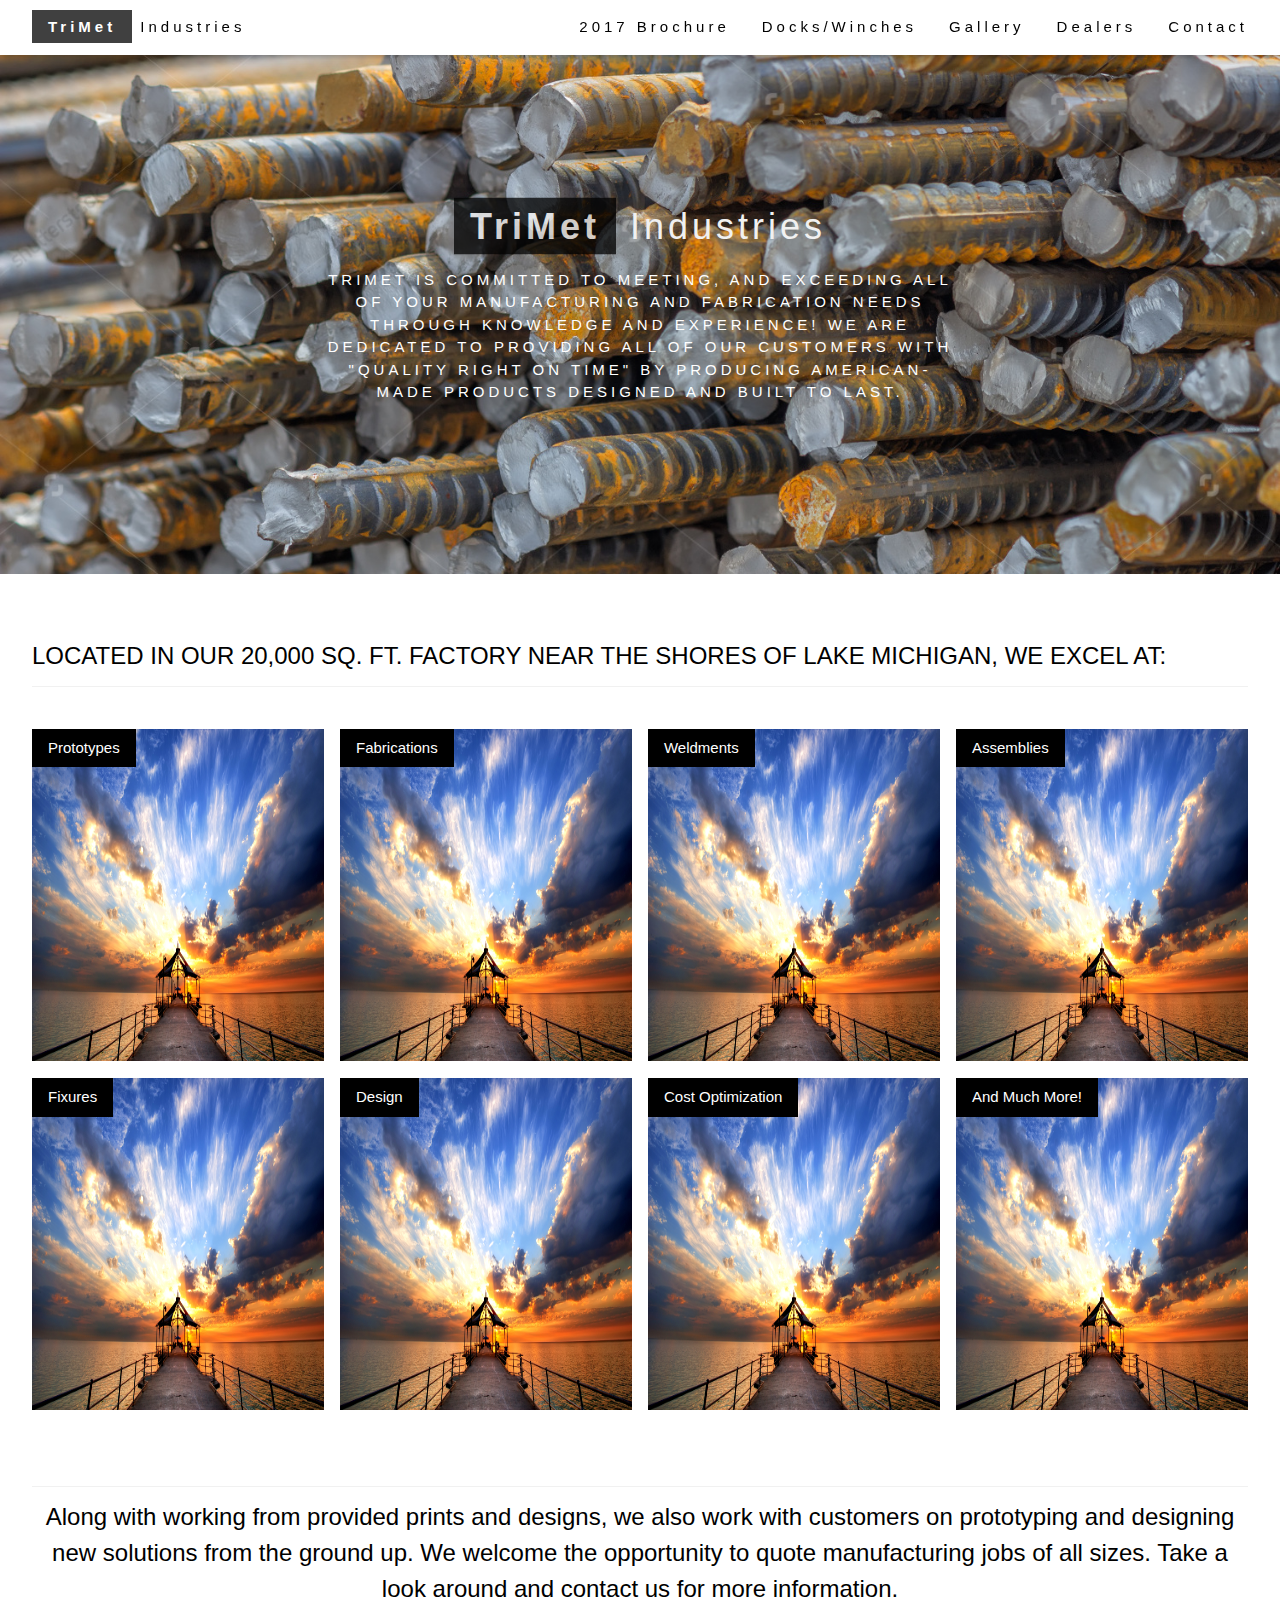
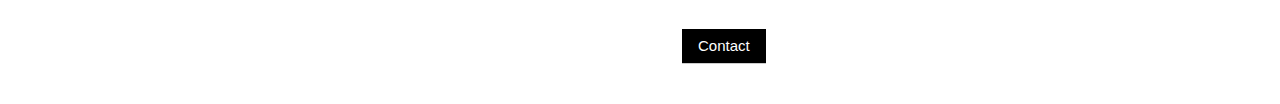
==== commit 64953860: "F" ====
--- a/index.html
+++ b/index.html
@@ -29,7 +29,7 @@
     </div>
     <!-- Header -->
     <header class="w3-display-container w3-content w3-wide" style="max-width:1500px;">
-        <img class="w3-image" src="http://www.buildingekart.com/media/catalog/category/stock-photo-stack-of-steel-reinforcement-rods-for-construction-background-selective-focus-198948719_4.jpg" alt="Architecture" width="1500" height="800">
+        <img class="w3-image" src="back.jpg" alt="Architecture" width="100%" height="800">
         <div class="w3-display-middle w3-margin-top w3-center">
             <h1 class="w3-xxlarge w3-text-white"><span class="w3-padding w3-black w3-opacity-min"><b>TriMet</b></span> <span class="w3-hide-small w3-text-light-grey">Industries</span></h1>
             <p style="color: white">TRIMET IS COMMITTED TO MEETING, AND EXCEEDING ALL OF YOUR MANUFACTURING AND FABRICATION NEEDS THROUGH KNOWLEDGE AND EXPERIENCE! WE ARE DEDICATED TO PROVIDING ALL OF OUR CUSTOMERS WITH "QUALITY RIGHT ON TIME" BY PRODUCING AMERICAN-MADE PRODUCTS DESIGNED AND BUILT TO LAST.</p>
@@ -45,47 +45,47 @@
             <div class="w3-col l3 m6 w3-margin-bottom">
                 <div class="w3-display-container">
                     <div class="w3-display-topleft w3-black w3-padding">Prototypes</div>
-                    <img src="http://cdn.wonderfulengineering.com/wp-content/uploads/2014/03/engineering-pictures-8.jpg" alt="House" style="width:100%; height: 332px">
+                    <img src="blank.jpg" alt="House" style="width:100%; height: 332px">
                 </div>
             </div>
             <div class="w3-col l3 m6 w3-margin-bottom">
                 <div class="w3-display-container">
                     <div class="w3-display-topleft w3-black w3-padding">Fabrications</div>
-                    <img src="http://cdn.wonderfulengineering.com/wp-content/uploads/2014/03/engineering-pictures-8.jpg" alt="House" style="width:100%; height: 332px">
+                    <img src="blank.jpg" alt="House" style="width:100%; height: 332px">
                 </div>
             </div>
             <div class="w3-col l3 m6 w3-margin-bottom">
                 <div class="w3-display-container">
                     <div class="w3-display-topleft w3-black w3-padding">Weldments</div>
-                    <img src="http://cdn.wonderfulengineering.com/wp-content/uploads/2014/03/engineering-pictures-8.jpg" alt="House" style="width:100%; height: 332px">
+                    <img src="blank.jpg" alt="House" style="width:100%; height: 332px">
                 </div>
             </div>
             <div class="w3-col l3 m6 w3-margin-bottom">
                 <div class="w3-display-container">
                     <div class="w3-display-topleft w3-black w3-padding">Assemblies</div>
-                    <img src="http://cdn.wonderfulengineering.com/wp-content/uploads/2014/03/engineering-pictures-8.jpg" alt="House" style="width:100%; height: 332px"> </div>
+                    <img src="blank.jpg" alt="House" style="width:100%; height: 332px"> </div>
             </div>
         </div>
         <div class="w3-row-padding">
             <div class="w3-col l3 m6 w3-margin-bottom">
                 <div class="w3-display-container">
                     <div class="w3-display-topleft w3-black w3-padding">Fixures</div>
-                    <img src="http://cdn.wonderfulengineering.com/wp-content/uploads/2014/03/engineering-pictures-8.jpg" alt="House" style="width:100%; height: 332px"> </div>
+                    <img src="blank.jpg" alt="House" style="width:100%; height: 332px"> </div>
             </div>
             <div class="w3-col l3 m6 w3-margin-bottom">
                 <div class="w3-display-container">
                     <div class="w3-display-topleft w3-black w3-padding">Design</div>
-                    <img src="http://cdn.wonderfulengineering.com/wp-content/uploads/2014/03/engineering-pictures-8.jpg" alt="House" style="width:100%; height: 332px"> </div>
+                    <img src="blank.jpg" alt="House" style="width:100%; height: 332px"> </div>
             </div>
             <div class="w3-col l3 m6 w3-margin-bottom">
                 <div class="w3-display-container">
                     <div class="w3-display-topleft w3-black w3-padding">Cost Optimization</div>
-                    <img src="http://cdn.wonderfulengineering.com/wp-content/uploads/2014/03/engineering-pictures-8.jpg" alt="House" style="width:100%; height: 332px"> </div>
+                    <img src="blank.jpg" alt="House" style="width:100%; height: 332px"> </div>
             </div>
             <div class="w3-col l3 m6 w3-margin-bottom">
                 <div class="w3-display-container">
-                    <div class="w3-display-topleft w3-black w3-padding">And Much More!!</div>
-                    <img src="http://cdn.wonderfulengineering.com/wp-content/uploads/2014/03/engineering-pictures-8.jpg" alt="House" style="width:100%; height: 332px"> </div>
+                    <div class="w3-display-topleft w3-black w3-padding">And Much More!</div>
+                    <img src="blank.jpg" alt="House" style="width:100%; height: 332px"> </div>
             </div>
         </div>
     </div>
